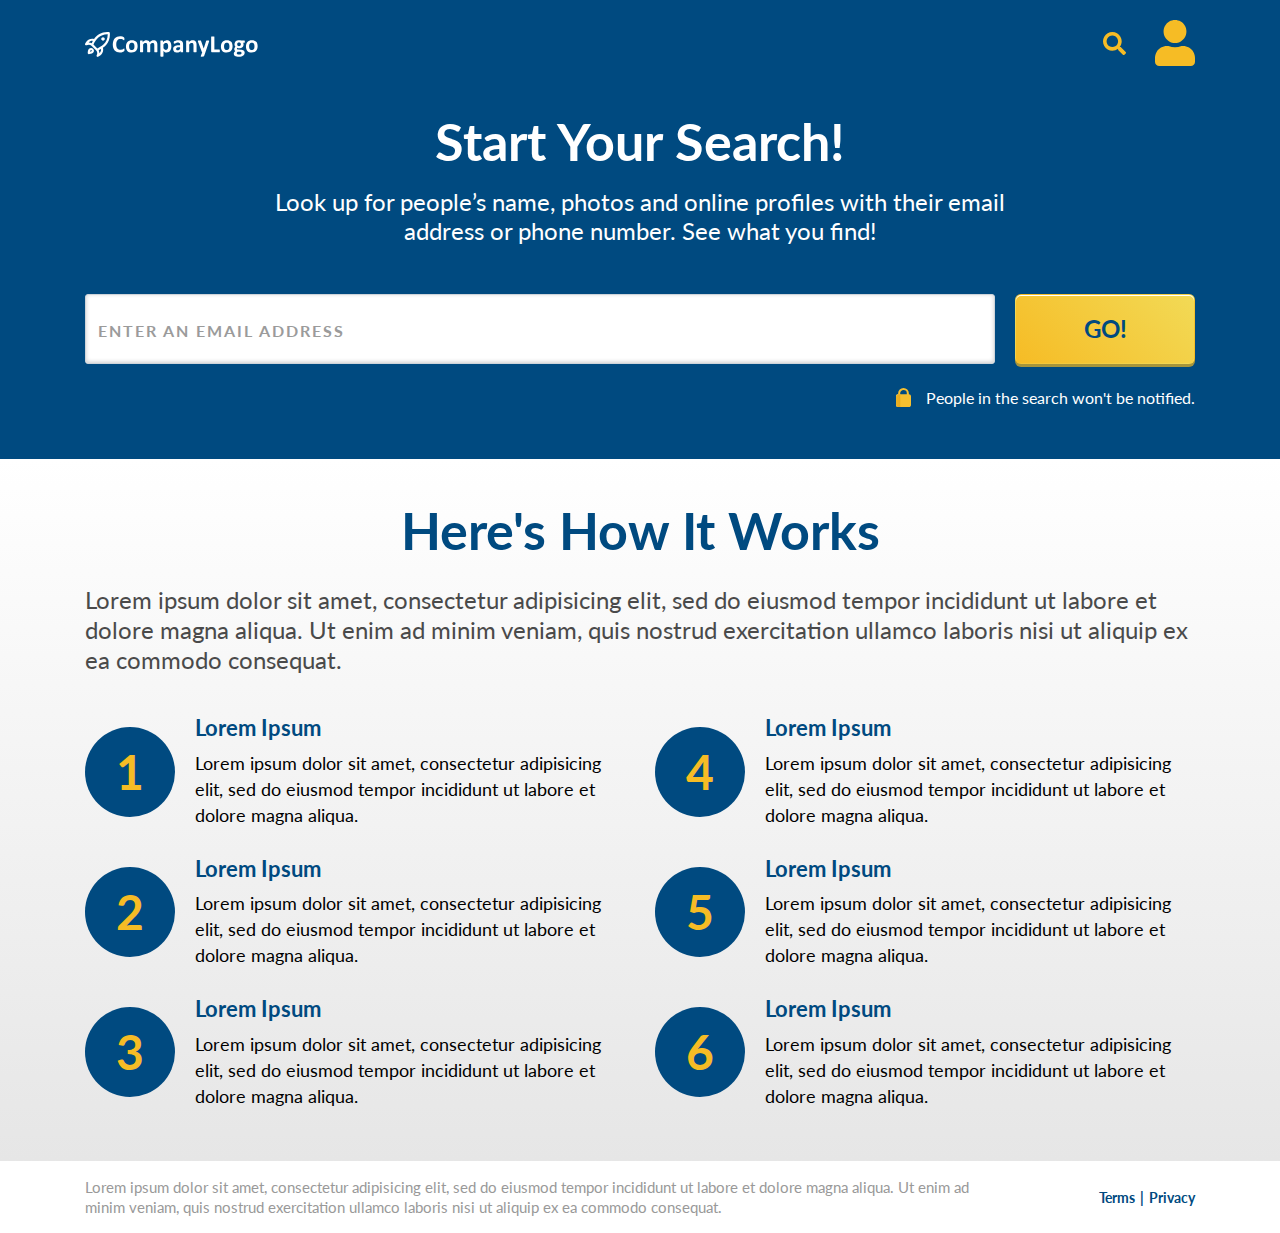
==== fe-code/index.html @ 499e2d8a "Initial Commit" ====
<!doctype html>
<html lang="en">
  <head>
    <meta charset="utf-8">
    <meta name="viewport" content="width=device-width, initial-scale=1, shrink-to-fit=no">
    <title>Start Your Search!</title>
    <link rel="preconnect" href="https://fonts.gstatic.com">
    <link href="https://fonts.googleapis.com/css2?family=Lato:wght@300;400;700&display=swap" rel="stylesheet">
    <link rel="stylesheet" href="https://maxcdn.bootstrapcdn.com/bootstrap/4.0.0/css/bootstrap.min.css" integrity="sha384-Gn5384xqQ1aoWXA+058RXPxPg6fy4IWvTNh0E263XmFcJlSAwiGgFAW/dAiS6JXm" crossorigin="anonymous">
    <link rel="stylesheet" href="css/style.css">
  </head>
  <body>
    <nav class="navbar d-flex justify-content-between">
      <div class="container">
        <a href="./index.html">
          <img src="img/logo.svg" width="173" height="25" alt="">
        </a>
        <div>
          <img src="img/icn_search.svg" width="23" height="23" alt="Search">
          <img class="ml-4" src="img/icn_person.svg" alt="Profile">
        </div>
      </div>
    </nav>
    <section class="above-the-fold">
      <div class="container">
        <div class="headline text-white text-center mb-4 mb-md-5">
          <h1 class="mb-3">Start Your Search!</h1>
          <h2>Look up for people’s name, photos and online profiles with their email address or phone number. See what you find!</h2>
        </div>
        
        <form>
          <div class="input-group">
            <input class="form-control" type="text" name="email" placeholder="Enter an Email Address" />
            <p class="error-msg">Please enter a valid email address</p>
            <button id="btn-search" class="btn btn-form-submit text-uppercase" type="submit">Go!</button>
          </div>
          <div class="d-flex justify-content-start justify-content-md-end align-items-center mt-4">
            <img src="img/icn_lock.svg" alt="lock">
            <p class="form-subtext">People in the search won't be notified.</p>
          </div>
        </form>
      </div>
    </section>

    <section class="features">
      <div class="container">
        <div class="headline">
          <h1 class="text-primary text-center mb-2 mb-md-4">Here's How It Works</h1>
          <h2 class="text-secondary">Lorem ipsum dolor sit amet, consectetur adipisicing elit, sed do eiusmod tempor incididunt ut labore et dolore magna aliqua. Ut enim ad minim veniam, quis nostrud exercitation ullamco laboris nisi ut aliquip ex ea commodo consequat.</h2>
        </div>
        <div class="row">
          <div class="list-item col-md-6 d-flex align-items-lg-center">
            <div class="list-circle">1</div>
            <div class="list-text">
              <h3>Lorem Ipsum</h3>
              <p>Lorem ipsum dolor sit amet, consectetur adipisicing elit, sed do eiusmod tempor incididunt ut labore et dolore magna aliqua.</p>
            </div>
          </div>
          <div class="list-item col-md-6 d-flex align-items-lg-center">
            <div class="list-circle">4</div>
            <div class="list-text">
              <h3>Lorem Ipsum</h3>
              <p>Lorem ipsum dolor sit amet, consectetur adipisicing elit, sed do eiusmod tempor incididunt ut labore et dolore magna aliqua.</p>
            </div>
          </div>
          <div class="list-item col-md-6 d-flex align-items-lg-center">
            <div class="list-circle">2</div>
            <div class="list-text">
              <h3>Lorem Ipsum</h3>
              <p>Lorem ipsum dolor sit amet, consectetur adipisicing elit, sed do eiusmod tempor incididunt ut labore et dolore magna aliqua.</p>
            </div>
          </div>
          <div class="list-item col-md-6 d-flex align-items-lg-center">
            <div class="list-circle">5</div>
            <div class="list-text">
              <h3>Lorem Ipsum</h3>
              <p>Lorem ipsum dolor sit amet, consectetur adipisicing elit, sed do eiusmod tempor incididunt ut labore et dolore magna aliqua.</p>
            </div>
          </div>
          <div class="list-item col-md-6 d-flex align-items-lg-center mb-md-0">
            <div class="list-circle">3</div>
            <div class="list-text">
              <h3>Lorem Ipsum</h3>
              <p>Lorem ipsum dolor sit amet, consectetur adipisicing elit, sed do eiusmod tempor incididunt ut labore et dolore magna aliqua.</p>
            </div>
          </div>
          <div class="list-item col-md-6 d-flex align-items-lg-center mb-md-0">
            <div class="list-circle">6</div>
            <div class="list-text">
              <h3>Lorem Ipsum</h3>
              <p>Lorem ipsum dolor sit amet, consectetur adipisicing elit, sed do eiusmod tempor incididunt ut labore et dolore magna aliqua.</p>
            </div>
          </div>
        </div>
      </div>
    </section>
    
    <footer class="footer">
      <div class="container">
        <div class="row align-items-center">
          <div class="col-md-10">
            <p class="mb-0">Lorem ipsum dolor sit amet, consectetur adipisicing elit, sed do eiusmod tempor incididunt ut labore et dolore magna aliqua. Ut enim ad minim veniam, quis nostrud exercitation ullamco laboris nisi ut aliquip ex ea commodo consequat.</p>
          </div>
          <div class="col-md-2 text-center text-md-right pl-0 mt-3 mt-md-0">
            <a href="#">Terms</a>
            <a href="#">Privacy</a>
          </div>
        </div>
      </div>
    </footer>

    <script src="https://code.jquery.com/jquery-3.5.1.js"></script>
    <script src="https://maxcdn.bootstrapcdn.com/bootstrap/4.0.0/js/bootstrap.min.js" integrity="sha384-JZR6Spejh4U02d8jOt6vLEHfe/JQGiRRSQQxSfFWpi1MquVdAyjUar5+76PVCmYl" crossorigin="anonymous"></script>
    <script src="js/app.js"></script>
  </body>
</html>
---- fe-code/css/style.css ----
/* ************************************************** !!
/* CSS CONTENTS ----------------------------------------
--------------------------------------------------------
--| General
--| Navbar
--| Search Form
--| [SECTION] Above the Fold 
--| [SECTION] Features
--| [SECTION][RESULTS PAGE] Result
--| [SECTION][RESULTS PAGE] Search Again
--| Footer
--------------------------------------------------------
----------------------------------------------------- */

/* ************************************************************
***************************************************************
--- General ---
***************************************************************
************************************************************ */

body {
  font-family: 'Lato', sans-serif;
  color: #000;
  font-size: 18px;
}

h1 {
  font-size: 52px;
  font-weight: bold;
}

h2 {
  font-size: 24px;
  font-weight: normal;
}

h3,
h5 {
  font-size: 22px;
}

h4 {
  font-size: 32px;
}

h3,
h4,
h5 {
  font-weight: bold;
  color: #004A80;
}

section {
  padding: 40px 0 52px;
}

.text-primary {
  color: #004A80 !important;
}

.text-secondary {
  color: #4A4A4A !important;
}

@media (max-width: 991px) {
  h1 {
    font-size: 48px;
  }
  h2,
  h3,
  h5 {
    font-size: 20px;
  }
}

@media (max-width: 767px) {
  h1 {
    font-size: 32px;
  }
  h2 {
    font-size: 16px;
  }
}

/* ************************************************************
***************************************************************
--- Navbar ---
***************************************************************
************************************************************ */

.navbar {
  background: #004A80;
}

.navbar {
  padding: 20px 16px;
}

/* ************************************************************
***************************************************************
--- Search Form ---
***************************************************************
************************************************************ */

.btn-form-submit {
  font-size: 24px;
  font-weight: bold;
  color: #004A80;
  background-image: linear-gradient(225deg, #F2DA56 0%, #F6BC25 100%);
  box-shadow: 0 3px 0 0 #A6953B, inset 0 1px 0 0 #FFFFFF;
  border-radius: 6px;
  outline: 0;
  appearance: none;
  -webkit-appearance: none;
  width: 180px;
  margin-left: 20px;
}

.input-group > .form-control {
  height: 70px;
  background: #FFF;
  box-shadow: inset 0 -1px 4px 0 rgba(0,0,0,0.20);
  border-radius: 3px !important;
  font-size: 22px;
}

.input-group.error > .form-control {
  border: 3px solid #DC0015;
  border-radius: 3px 3px 0 0 !important;
}

.error-msg {
  display: none;
}

.input-group.error .error-msg {
  display: block;
  position: absolute;
  bottom: -30px;
  margin: 0px;
  padding: 4px 12px;
  background: #DC0015;
  color: #FFF;
  border-radius: 0 0 3px 3px;
  font-size: 16px;
}

.form-control::placeholder {
  color: #9B9B9B;
  font-size: 16px;
  font-weight: bold;
  text-transform: uppercase;
  letter-spacing: 2px;
}

.form-subtext {
  font-size: 16px;
  color: #FFF;
  margin: 0 0 0 15px;
  line-height: normal;
}

@media (max-width: 767px) {
  .input-group {
    flex-direction: column;
  }
  .input-group > .form-control,
  .btn-form-submit {
    width: 100%;
  }
  .input-group > .form-control {
    height: 50px;
  }
  .btn-form-submit {
    margin: 12px 0 0 0;
  }
}

/* ************************************************************
***************************************************************
--- [SECTION] Above the Fold ---
***************************************************************
************************************************************ */

.above-the-fold {
  background: #004A80;
  padding-top: 24px;
}

.above-the-fold .headline {
  max-width: 780px;
  margin: 0 auto;
}

/* ************************************************************
***************************************************************
--- [SECTION] Features ---
***************************************************************
************************************************************ */

.features {
  background-image: linear-gradient(0deg, #E6E6E6 0%, #FFFFFF 100%);
}

.features .headline {
  margin-bottom: 40px;
}

.features h2 {
  line-height: 30px;
}

.list-item {
  margin-bottom: 28px;
}

.list-circle {
  border-radius: 50%;
  width: 90px;
  height: 90px;
  line-height: 90px;
  background: #004A80;
  text-align: center;
  font-size: 48px;
  font-weight: bold;
  color: #F6BC25;
  flex: 0 0 90px;
  margin-right: 20px;
}

.list-text p {
  margin: 0;
  line-height: 26px;
}

@media (max-width: 991px) {
  .features .headline {
    margin-bottom: 28px;
  }
  .features h2 {
    line-height: 28px;
  }
  .list-item {
    margin-bottom: 20px;
  }
  .list-circle {
    width: 63px;
    height: 63px;
    line-height: 63px;
    flex: 0 0 63px;
    font-size: 33.6px;
  }
  .list-text p {
    line-height: 24px;
  }
}

@media (max-width: 767px) {
  .features .headline {
    margin-bottom: 20px;
  }
  .list-item {
    margin-bottom: 16px;
  }
  .list-circle {
    width: 50.4px;
    height: 50.4px;
    line-height: 50.4px;
    flex: 0 0 50.4px;
    font-size: 26.88px;
    margin-right: 10.6px;
  }
}

/* ************************************************************
***************************************************************
--- [SECTION][RESULTS PAGE] Result ---
***************************************************************
************************************************************ */

.result {
  background: #F8F8F8;
  min-height: 455px;
  display: flex;
  flex-direction: column;
  justify-content: center;
}

.result-wrap {
  display: none;
}

.result-card {
  max-width: 980px;
  background: #fff;
  box-shadow: 0 2px 4px 0 rgba(0,0,0,0.50);
  border-radius: 30px;
  padding: 40px;
  margin: 40px auto;
}

.result-avatar {
  border-radius: 50%;
  width: 90px;
  height: 90px;
  line-height: 86px;
  background: #004A80;
  text-align: center;
  flex: 0 0 90px;
  margin-right: 20px;
}

.result-desc {
  color: #4A4A4A;
}

@media (max-width: 991px) {
  .result {
    min-height: 512px;
  }
  .result-avatar {
    width: 63px;
    height: 63px;
    line-height: 58px;
    flex: 0 0 63px;
  }
  .result-avatar img {
    width: 28px;
  }
}

@media (max-width: 767px) {
  .result {
    min-height: 306px;
  }
  .result-avatar {
    display: none;
  }
}

/* ************************************************************
***************************************************************
--- [SECTION][RESULTS PAGE] Search Again ---
***************************************************************
************************************************************ */

.search-again {
  background: #004A80;
}

@media (min-width: 992px) {
  .search-again {
    padding: 80px 0;
  }
}

@media (max-width: 767px) {
  .search-again {
    padding: 40px 0;
  }
}

/* ************************************************************
***************************************************************
--- Footer ---
***************************************************************
************************************************************ */

.footer {
  padding: 16px 0;
}

.footer p {
  font-size: 15px;
  color: #999;
  line-height: 20px;
}

.footer a {
  font-size: 14px;
  font-weight: bold;
  color: #004A80;
}

.footer a:first-of-type:after {
  content: '|';
  padding-left: 5px;
}
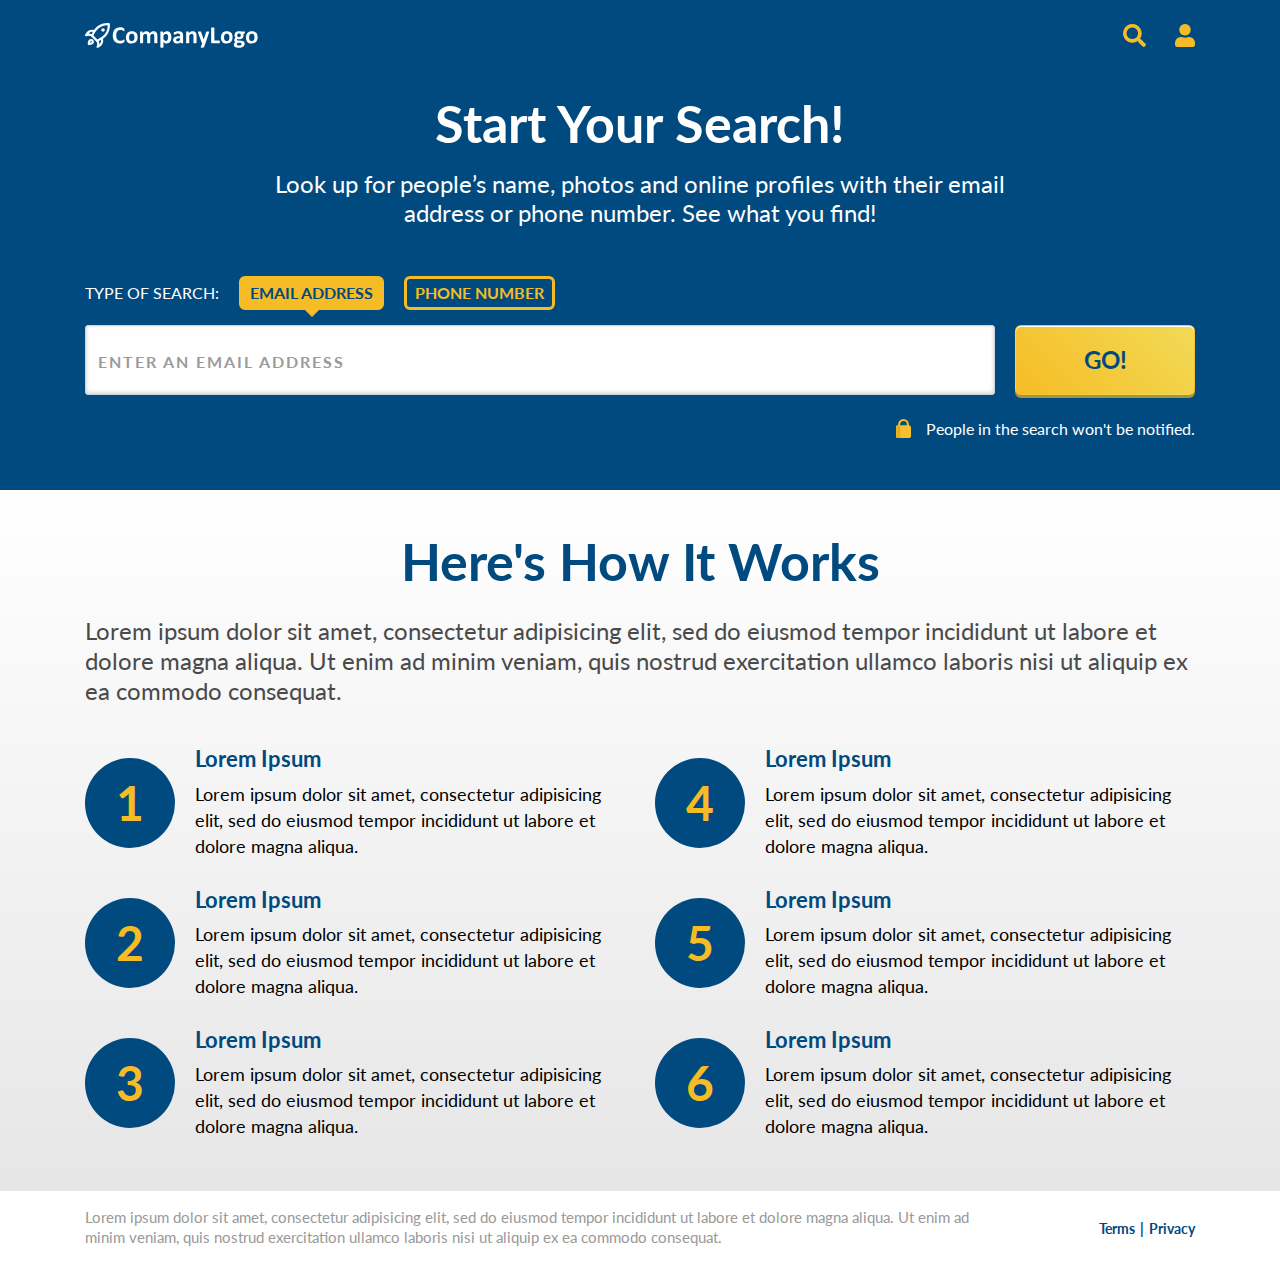
==== commit f4d987f3: "QA feedback, New requirement and Code Refactor" ====
--- a/fe-code/index.html
+++ b/fe-code/index.html
@@ -17,7 +17,7 @@
         </a>
         <div>
           <img src="img/icn_search.svg" width="23" height="23" alt="Search">
-          <img class="ml-4" src="img/icn_person.svg" alt="Profile">
+          <img class="ml-4 logo-icon" src="img/icn_person.svg" alt="Profile">
         </div>
       </div>
     </nav>
@@ -29,9 +29,16 @@
         </div>
         
         <form>
+          <div class="search-option">
+            <span class="search-text">TYPE OF SEARCH:</span>
+            <span class="option-email active">EMAIL ADDRESS</span>
+            <span class="option-phone">PHONE NUMBER</span>
+          </div>
           <div class="input-group">
-            <input class="form-control" type="text" name="email" placeholder="Enter an Email Address" />
-            <p class="error-msg">Please enter a valid email address</p>
+            <input class="form-control email-input" type="text" name="email" placeholder="Enter an Email Address" />
+            <p class="error-msg email-error">Please enter a valid email address</p>
+            <input class="form-control phone-input hide" type="tel" name="phone_number" placeholder="Enter phone number" pattern="^\d{10}$" required="required"/>
+            <p class="error-msg-phone phone-error hide">Please enter a valid phone number</p>
             <button id="btn-search" class="btn btn-form-submit text-uppercase" type="submit">Go!</button>
           </div>
           <div class="d-flex justify-content-start justify-content-md-end align-items-center mt-4">
@@ -49,46 +56,51 @@
           <h2 class="text-secondary">Lorem ipsum dolor sit amet, consectetur adipisicing elit, sed do eiusmod tempor incididunt ut labore et dolore magna aliqua. Ut enim ad minim veniam, quis nostrud exercitation ullamco laboris nisi ut aliquip ex ea commodo consequat.</h2>
         </div>
         <div class="row">
-          <div class="list-item col-md-6 d-flex align-items-lg-center">
-            <div class="list-circle">1</div>
-            <div class="list-text">
-              <h3>Lorem Ipsum</h3>
-              <p>Lorem ipsum dolor sit amet, consectetur adipisicing elit, sed do eiusmod tempor incididunt ut labore et dolore magna aliqua.</p>
+          <div class="col-md-6">
+            <div class="list-item d-flex align-items-lg-center">
+              <div class="list-circle">1</div>
+              <div class="list-text">
+                <h3>Lorem Ipsum</h3>
+                <p>Lorem ipsum dolor sit amet, consectetur adipisicing elit, sed do eiusmod tempor incididunt ut labore et dolore magna aliqua.</p>
+              </div>
+            </div>
+            <div class="list-item d-flex align-items-lg-center">
+              <div class="list-circle">2</div>
+              <div class="list-text">
+                <h3>Lorem Ipsum</h3>
+                <p>Lorem ipsum dolor sit amet, consectetur adipisicing elit, sed do eiusmod tempor incididunt ut labore et dolore magna aliqua.</p>
+              </div>
+            </div>
+            <div class="list-item d-flex align-items-lg-center mb-md-0">
+              <div class="list-circle">3</div>
+              <div class="list-text">
+                <h3>Lorem Ipsum</h3>
+                <p>Lorem ipsum dolor sit amet, consectetur adipisicing elit, sed do eiusmod tempor incididunt ut labore et dolore magna aliqua.</p>
+              </div>
             </div>
           </div>
-          <div class="list-item col-md-6 d-flex align-items-lg-center">
-            <div class="list-circle">4</div>
-            <div class="list-text">
-              <h3>Lorem Ipsum</h3>
-              <p>Lorem ipsum dolor sit amet, consectetur adipisicing elit, sed do eiusmod tempor incididunt ut labore et dolore magna aliqua.</p>
+          
+          <div class="col-md-6">
+            <div class="list-item d-flex align-items-lg-center">
+              <div class="list-circle">4</div>
+              <div class="list-text">
+                <h3>Lorem Ipsum</h3>
+                <p>Lorem ipsum dolor sit amet, consectetur adipisicing elit, sed do eiusmod tempor incididunt ut labore et dolore magna aliqua.</p>
+              </div>
             </div>
-          </div>
-          <div class="list-item col-md-6 d-flex align-items-lg-center">
-            <div class="list-circle">2</div>
-            <div class="list-text">
-              <h3>Lorem Ipsum</h3>
-              <p>Lorem ipsum dolor sit amet, consectetur adipisicing elit, sed do eiusmod tempor incididunt ut labore et dolore magna aliqua.</p>
+            <div class="list-item d-flex align-items-lg-center">
+              <div class="list-circle">5</div>
+              <div class="list-text">
+                <h3>Lorem Ipsum</h3>
+                <p>Lorem ipsum dolor sit amet, consectetur adipisicing elit, sed do eiusmod tempor incididunt ut labore et dolore magna aliqua.</p>
+              </div>
             </div>
-          </div>
-          <div class="list-item col-md-6 d-flex align-items-lg-center">
-            <div class="list-circle">5</div>
-            <div class="list-text">
-              <h3>Lorem Ipsum</h3>
-              <p>Lorem ipsum dolor sit amet, consectetur adipisicing elit, sed do eiusmod tempor incididunt ut labore et dolore magna aliqua.</p>
-            </div>
-          </div>
-          <div class="list-item col-md-6 d-flex align-items-lg-center mb-md-0">
-            <div class="list-circle">3</div>
-            <div class="list-text">
-              <h3>Lorem Ipsum</h3>
-              <p>Lorem ipsum dolor sit amet, consectetur adipisicing elit, sed do eiusmod tempor incididunt ut labore et dolore magna aliqua.</p>
-            </div>
-          </div>
-          <div class="list-item col-md-6 d-flex align-items-lg-center mb-md-0">
-            <div class="list-circle">6</div>
-            <div class="list-text">
-              <h3>Lorem Ipsum</h3>
-              <p>Lorem ipsum dolor sit amet, consectetur adipisicing elit, sed do eiusmod tempor incididunt ut labore et dolore magna aliqua.</p>
+            <div class="list-item d-flex align-items-lg-center mb-md-0">
+              <div class="list-circle">6</div>
+              <div class="list-text">
+                <h3>Lorem Ipsum</h3>
+                <p>Lorem ipsum dolor sit amet, consectetur adipisicing elit, sed do eiusmod tempor incididunt ut labore et dolore magna aliqua.</p>
+              </div>
             </div>
           </div>
         </div>
--- a/fe-code/css/style.css
+++ b/fe-code/css/style.css
@@ -116,6 +116,29 @@
   margin-left: 20px;
 }
 
+/*Search Form button hover state*/
+
+.btn-form-submit:hover{
+  background: #F2DA56;
+  box-shadow: 0 3px 0 0 #A6953B, inset 0 1px 0 0 #FFFFFF;
+  border-radius: 6px;
+}
+
+/*Search Form button active state*/
+
+.btn.btn-form-submit:not(:disabled):not(.disabled).active, 
+.btn.btn-form-submit:not(:disabled):not(.disabled):active{
+  background-image: linear-gradient(225deg, #F2DA56 0%, #F6BC25 100%);
+}
+
+/*Search Form button focus state*/
+
+.btn-form-submit:focus{
+  background: #F6BC25;
+  box-shadow: 0 3px 0 0 #A6953B, inset 0 1px 0 0 #FFFFFF;
+  border-radius: 6px;
+}
+
 .input-group > .form-control {
   height: 70px;
   background: #FFF;
@@ -133,7 +156,7 @@
   display: none;
 }
 
-.input-group.error .error-msg {
+.input-group.error .error-msg{
   display: block;
   position: absolute;
   bottom: -30px;
@@ -160,6 +183,61 @@
   line-height: normal;
 }
 
+
+/*Email and Phone switch button styling starts*/
+
+.search-option{
+  margin-bottom: 15px;
+}
+
+.search-option .search-text{
+  font-size: 16px;
+  color: #FFFFFF;
+  letter-spacing: 0;
+  font-weight: 400;
+  display: inline-block;
+  margin-right: 15px;
+}
+
+.search-option .option-email.active,
+.search-option .option-phone.active{
+  color: #004A80;
+  background: #F6BC25;
+  border-radius: 6px 6px 6px 0 0 0 6px;
+}
+
+.search-option .option-email.active:before,
+.search-option .option-phone.active:before{
+  content: "";
+  width: 0;
+  height: 0;
+  top: 100%;
+  left: 0;
+  right: 0;
+  margin: auto;
+  position: absolute;
+  border-top: solid 10px #F6BC25;
+  border-left: solid 10px transparent;
+  border-right: solid 10px transparent;
+}
+
+.search-option .option-email, 
+.search-option .option-phone{
+  border: 3px solid #F6BC25;
+  border-radius: 6px;
+  display: inline-block;
+  margin-right: 15px;
+  font-size: 16px;
+  color: #F6BC25;
+  letter-spacing: 0;
+  font-weight: 700;
+  padding: 2px 8px;
+  cursor: pointer;
+  position: relative;
+}
+
+/*Email and Phone switch button styling ends*/
+
 @media (max-width: 767px) {
   .input-group {
     flex-direction: column;
@@ -173,6 +251,31 @@
   }
   .btn-form-submit {
     margin: 12px 0 0 0;
+  }
+
+  /*Error message positioning in mobile view*/
+  .input-group.error .error-msg{
+    position: relative;
+    bottom: 0;
+  }
+
+  .search-option .search-text{
+    display: none;
+  }
+
+  .search-option{
+    display: -webkit-box;
+    display: -moz-box;
+    display: -ms-flexbox;
+    display: -webkit-flex;
+    display: flex;
+    justify-content: space-between;
+  }
+  .search-option .option-email, 
+  .search-option .option-phone{
+    margin-right: 0;
+    text-align: center;
+    width: 49%;
   }
 }
 
@@ -386,3 +489,17 @@
   content: '|';
   padding-left: 5px;
 }
+
+
+/*Logo size*/
+
+.logo-icon{
+  width: 20px;
+  height: 23px;
+}
+
+/*Global class for display none*/
+
+.hide{
+  display: none;
+}